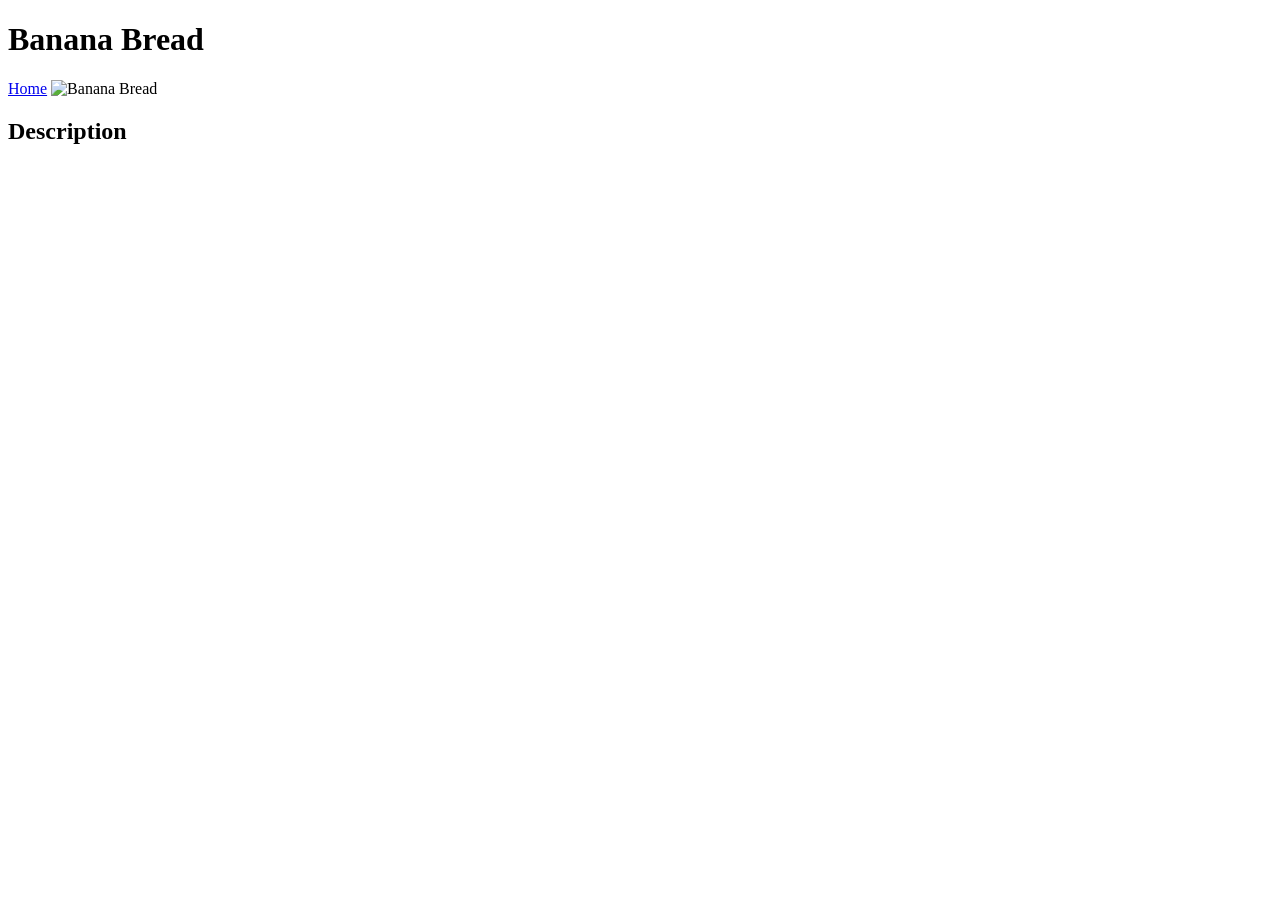
==== recipes/banana-bread.html @ 9c8b9b9b "Add images folders and images, made changes recipes in recipes dir" ====
<!doctype html>
<html lang="en">
	<head>
		<meta charset="UTF-8" />
		<meta name="viewport" content="width=device-width, initial-scale=1.0" />
		<title>Banana Bread</title>
	</head>
	<body>
    <h1>Banana Bread</h1>
    <a href="../index.html">Home</a>
    <img src="../images/banana-bread.jpg" alt="Banana Bread">
    <h2>Description</h2>
  </body>
</html>
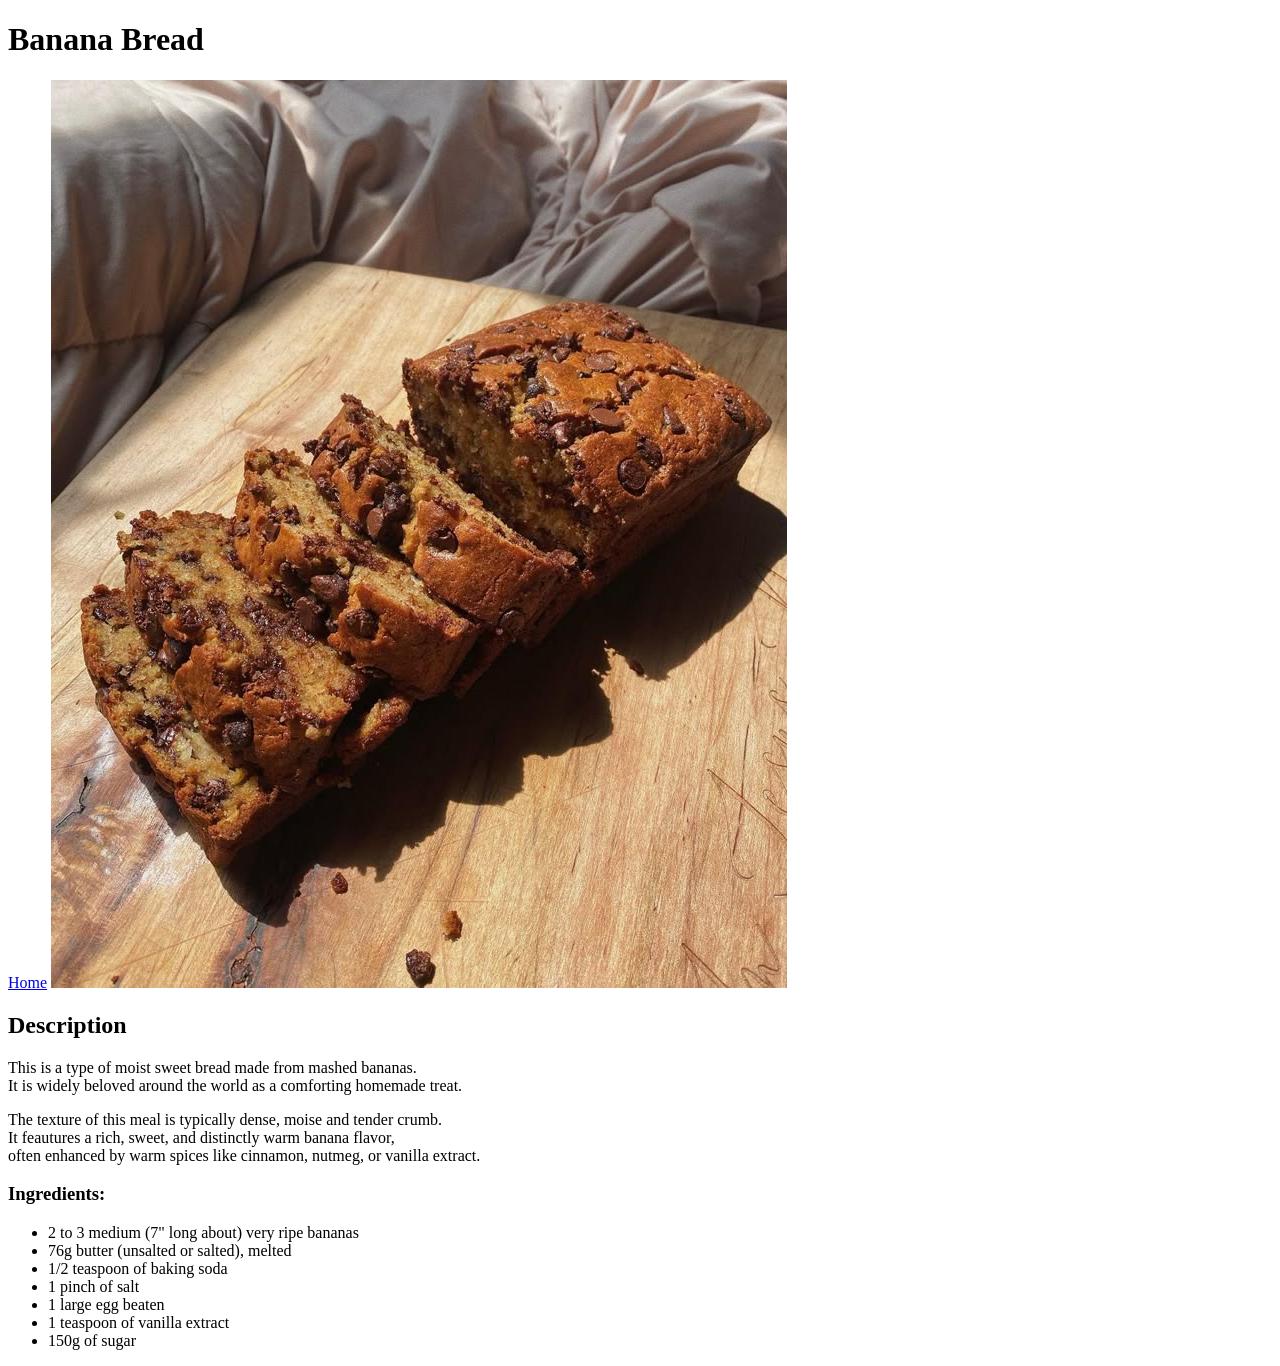
==== commit 8b5b6b00: "Add description and Ingredients to recipes The recipes targeted are banana-bread.html and nigerian-s" ====
--- a/recipes/banana-bread.html
+++ b/recipes/banana-bread.html
@@ -6,9 +6,28 @@
 		<title>Banana Bread</title>
 	</head>
 	<body>
-    <h1>Banana Bread</h1>
-    <a href="../index.html">Home</a>
-    <img src="../images/banana-bread.jpg" alt="Banana Bread">
-    <h2>Description</h2>
-  </body>
+		<h1>Banana Bread</h1>
+		<a href="../index.html">Home</a>
+		<img src="../images/banana-bread.jpg" alt="Banana Bread" />
+		<h2>Description</h2>
+		<p>
+			This is a type of moist sweet bread made from mashed bananas. <br />
+			It is widely beloved around the world as a comforting homemade treat.
+		</p>
+		<p>
+			The texture of this meal is typically dense, moise and tender crumb.<br />
+			It feautures a rich, sweet, and distinctly warm banana flavor, <br />
+			often enhanced by warm spices like cinnamon, nutmeg, or vanilla extract.
+		</p>
+		<h3>Ingredients:</h3>
+		<ul>
+			<li>2 to 3 medium (7" long about) very ripe bananas</li>
+			<li>76g butter (unsalted or salted), melted</li>
+			<li>1/2 teaspoon of baking soda</li>
+			<li>1 pinch of salt</li>
+			<li>1 large egg beaten</li>
+			<li>1 teaspoon of vanilla extract</li>
+			<li>150g of sugar</li>
+		</ul>
+	</body>
 </html>
